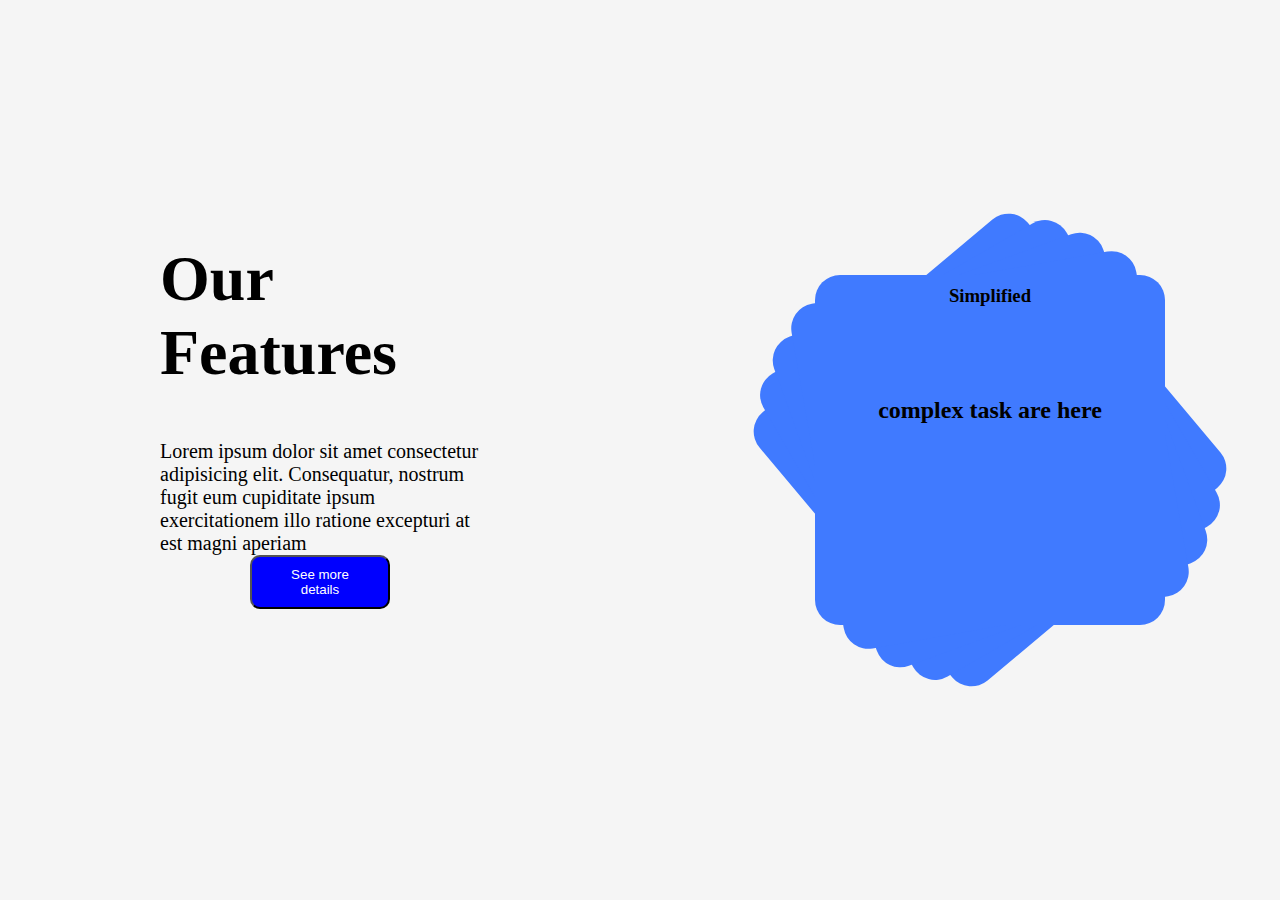
==== Scroll Transition/index.html @ c7361f5f "Add Scroll animation with Js" ====
<!DOCTYPE html>
<html lang="en">
<head>
    <meta charset="UTF-8">
    <meta name="viewport" content="width=device-width, initial-scale=1.0">
    <title>Document</title>
    <link rel="stylesheet" href="style.css">
</head>
<body>
    <div class="stack-area">
        <div class="left">
            <h1>Our Features</h1>
            <p>Lorem ipsum dolor sit amet consectetur adipisicing elit. Consequatur, nostrum fugit eum cupiditate ipsum exercitationem illo ratione excepturi at est magni aperiam </p>
            <button type="button" class="btn">See more details</button>
        </div>
        <div class="right">
            <div class="card">
                <h3>Simplified</h3>
                <h2>complex task are here </h3>
            </div>
            <div class="card">
                <h3>Simplified</h3>
                <h2>complex task are here </h3>
            </div>
            <div class="card">
                <h3>Simplified</h3>
                <h2>complex task are here </h3>
            </div>
            <div class="card">
                <h3>Simplified</h3>
                <h2>complex task are here </h3>
            </div>
            <div class="card">
                <h3>Simplified</h3>
                <h2>complex task are here </h3>
            </div>
        </div>
    </div>
    <script src="script.js"></script>
</body>
</html>
---- Scroll Transition/style.css ----
*{
    margin: 0;
    padding: 0;
    box-sizing: border-box;
}
.stack-area {
    width: 100%;
    height: 100vh;
    background-color: whitesmoke;
    display: flex;
    flex-basis: 50%;
}
.left{
    width: 100%;
    height: 100vh;
    display: flex;
    justify-content: center;
    align-items: center;
    flex-direction: column;
}
.left h1 {
    font-size: 4rem;
    width: 50%;
    transform: translateY(-50px);
}
.left p {
    font-size: 20px;
    width: 50%;
}
.btn{
    width: 22%;
    border-radius: 10px;
    padding: 10px 19px;
    cursor: pointer;
    color: white;
    outline: none;
    position: relative;
    background-color: blue;
    left: 0;
    
}
.right{
    width: 100%;
    height: 100vh;
}
.card {
    width: 350px;
    height: 350px;
    border-radius: 25px;
    background: #407AFF;
    position: absolute;
    top: calc(50% - 175px);
    left: calc(50% + 175px);
}
.card h2 {
    display: flex;
    justify-content: center;
    align-items: center;
    transform: translateY(100px);

}
.card h3 {
    display: flex;
    justify-content: center;
    align-items: center;
    transform: translateY(10px);
    
}
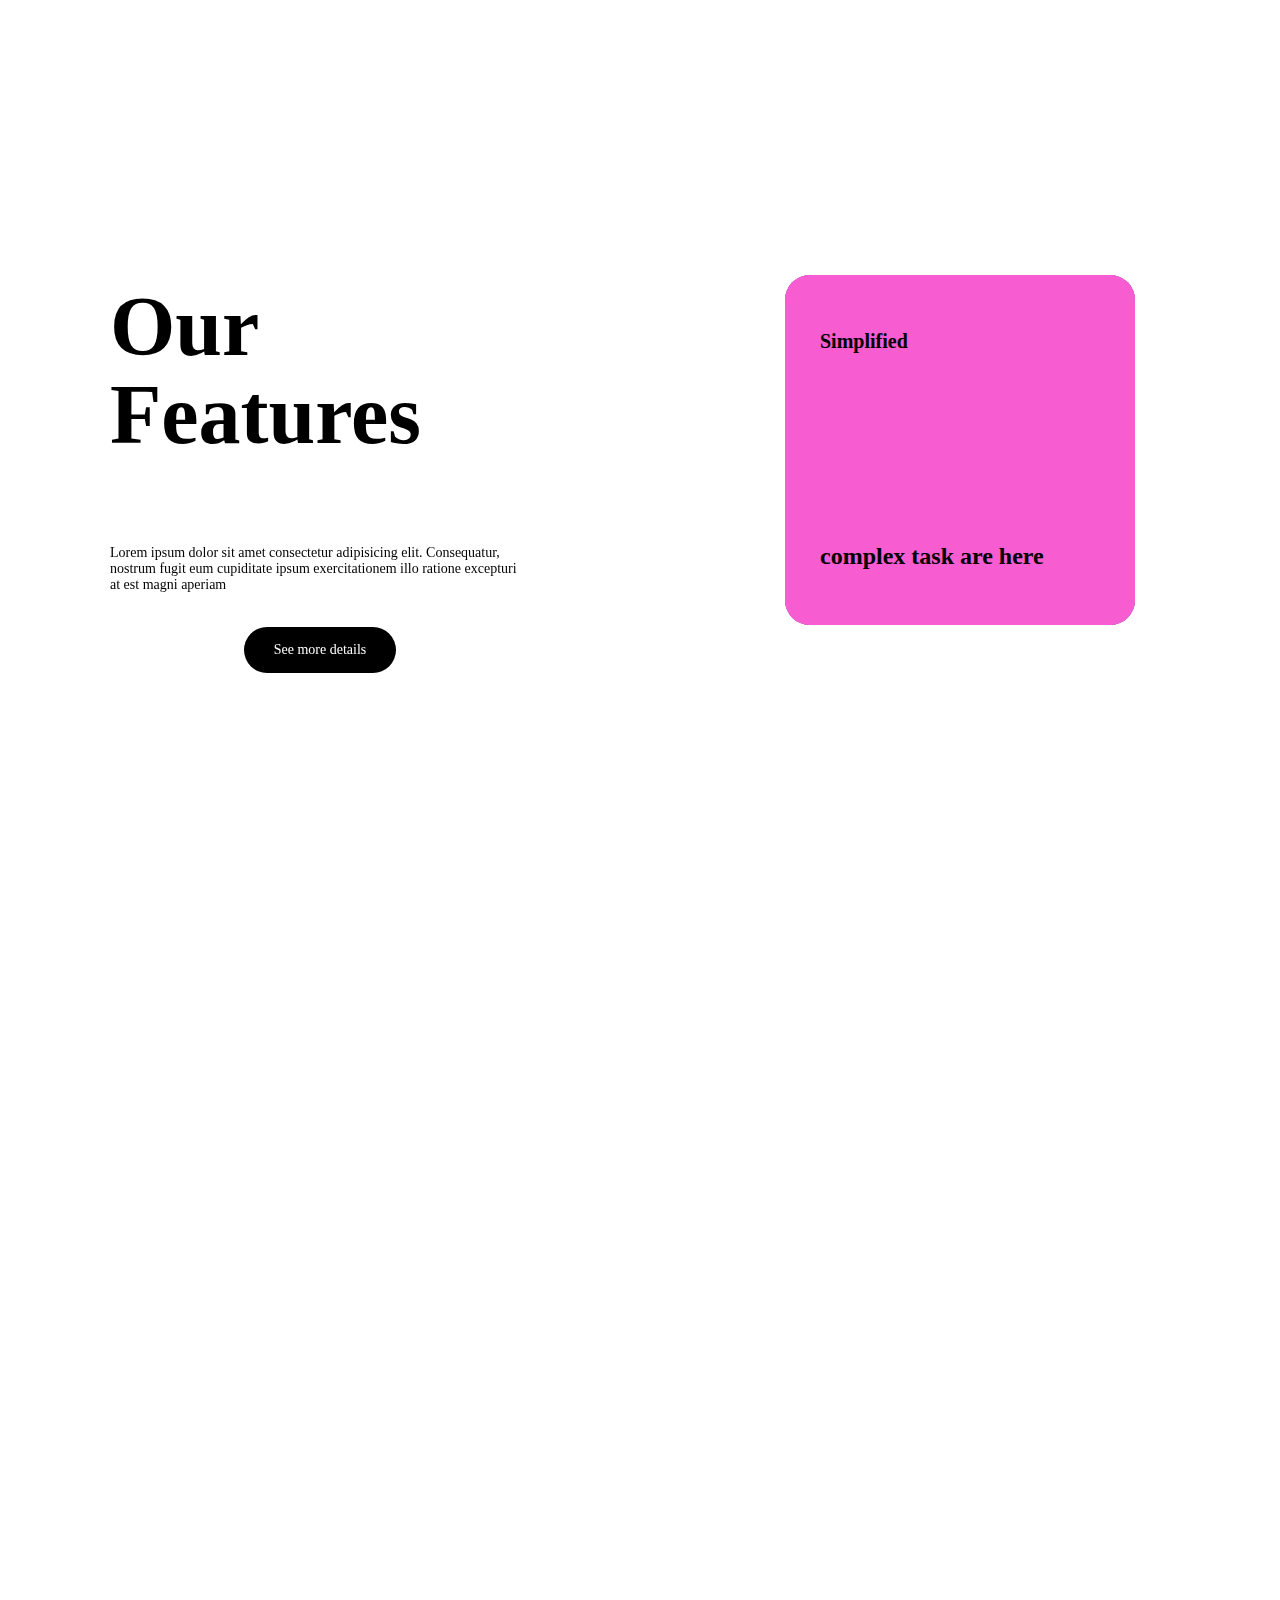
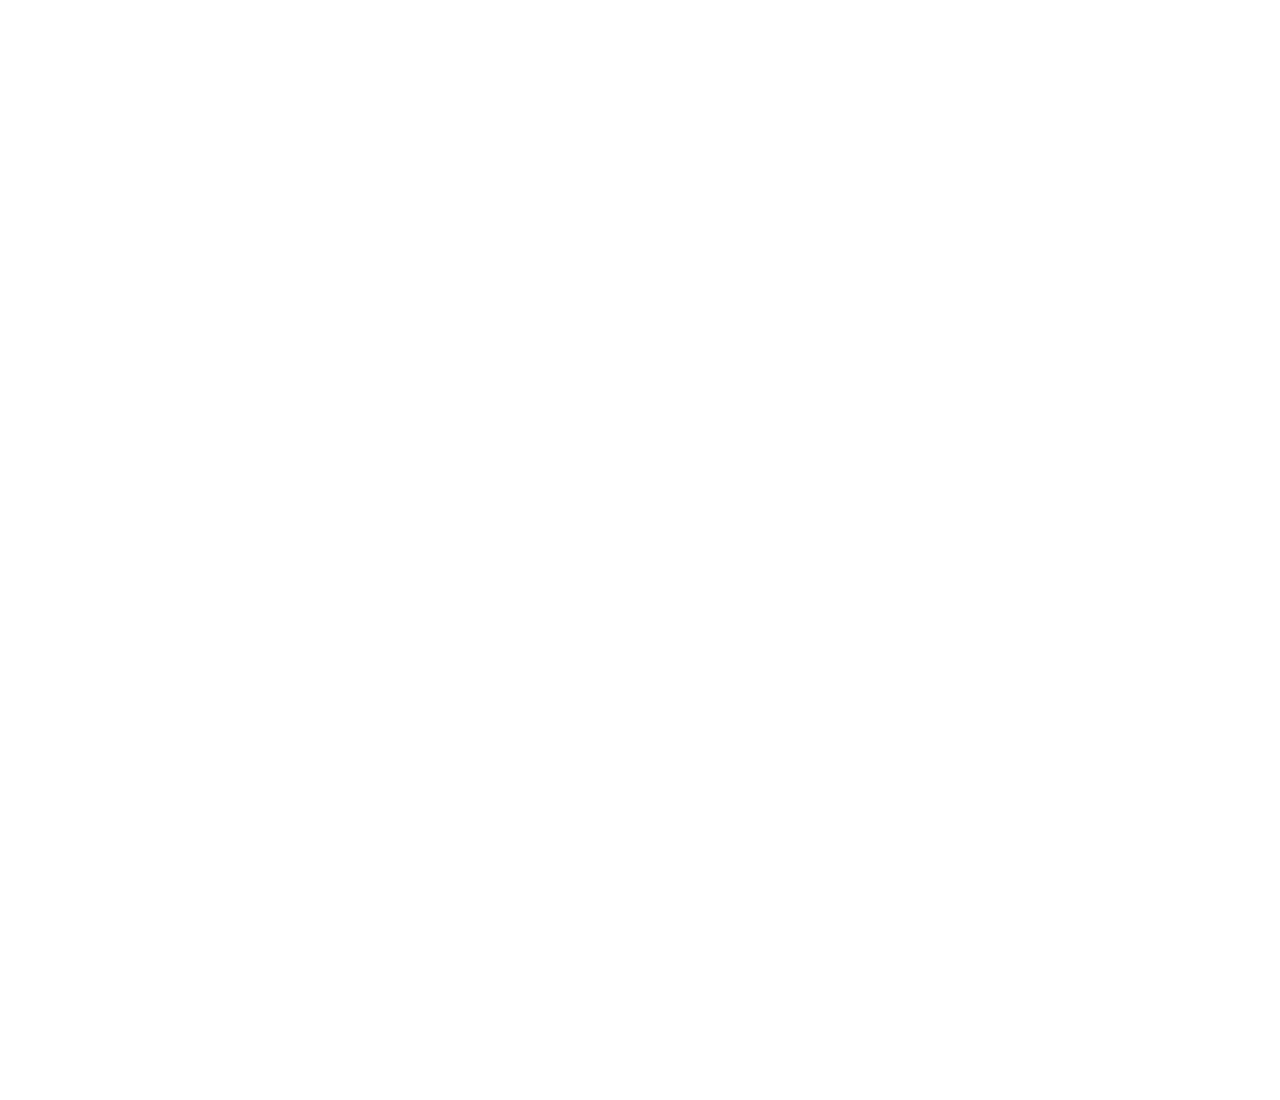
==== commit 422e624d: "Completed Transition with Js" ====
--- a/Scroll Transition/index.html
+++ b/Scroll Transition/index.html
@@ -9,9 +9,9 @@
 <body>
     <div class="stack-area">
         <div class="left">
-            <h1>Our Features</h1>
-            <p>Lorem ipsum dolor sit amet consectetur adipisicing elit. Consequatur, nostrum fugit eum cupiditate ipsum exercitationem illo ratione excepturi at est magni aperiam </p>
-            <button type="button" class="btn">See more details</button>
+            <h1 class="title">Our Features</h1>
+            <p class="sub-title">Lorem ipsum dolor sit amet consectetur adipisicing elit. Consequatur, nostrum fugit eum cupiditate ipsum exercitationem illo ratione excepturi at est magni aperiam </p>
+            <button type="button">See more details</button>
         </div>
         <div class="right">
             <div class="card">
@@ -20,22 +20,18 @@
             </div>
             <div class="card">
                 <h3>Simplified</h3>
-                <h2>complex task are here </h3>
+                <h2>Lorem ipsum dolor sit. </h3>
             </div>
             <div class="card">
                 <h3>Simplified</h3>
-                <h2>complex task are here </h3>
+                <h2>Somethings are heppend </h3>
             </div>
             <div class="card">
-                <h3>Simplified</h3>
-                <h2>complex task are here </h3>
-            </div>
-            <div class="card">
-                <h3>Simplified</h3>
-                <h2>complex task are here </h3>
+                <h3 class="sub">Simplified</h3>
+                <h2 class="conten">complex task are here </h3>
             </div>
         </div>
     </div>
     <script src="script.js"></script>
 </body>
-</html>+</html>
--- a/Scroll Transition/style.css
+++ b/Scroll Transition/style.css
@@ -1,68 +1,109 @@
-*{
+body {
+    width: 100%;
+    height: fit-content;
     margin: 0;
     padding: 0;
-    box-sizing: border-box;
-}
+  }
 .stack-area {
     width: 100%;
+    height: 300vh;
+    position: relative;
+    background: white;
+    display: flex;
+}
+.left {
     height: 100vh;
-    background-color: whitesmoke;
+    flex-basis: 50%;
+    position: sticky;
+    top: 0;
+    left: 0;
+}
+.right {
+    height: 100vh;
+    flex-basis: 50%;
+    position: sticky;
+    top: 0;
+}
+  /*Styling for the left elements content starts here...*/
+.left {
     display: flex;
-    flex-basis: 50%;
-}
-.left{
-    width: 100%;
-    height: 100vh;
-    display: flex;
+    align-items: center;
     justify-content: center;
+    box-sizing: border-box;
     align-items: center;
     flex-direction: column;
 }
-.left h1 {
-    font-size: 4rem;
-    width: 50%;
-    transform: translateY(-50px);
+.title {
+    width: 420px;
+    font-size: 84px;
+    font-family: poppins;
+    font-weight: 700;
+    line-height: 88px;
 }
-.left p {
-    font-size: 20px;
-    width: 50%;
+.sub-title {
+    width: 420px;
+    font-family: poppins;
+    font-size: 14px;
+    margin-top: 30px;
 }
-.btn{
-    width: 22%;
-    border-radius: 10px;
-    padding: 10px 19px;
+button {
+    font-family: poppins;
+    font-size: 14px;
+    padding: 15px 30px;
+    background: black;
+    color: white;
+    border-radius: 8mm;
+    border: none;
+    outline: none;
     cursor: pointer;
-    color: white;
-    outline: none;
-    position: relative;
-    background-color: blue;
-    left: 0;
-    
+    margin-top: 20px;
 }
-.right{
-    width: 100%;
-    height: 100vh;
-}
+  /*Styling for the left elements content ends here...*/
+
 .card {
     width: 350px;
     height: 350px;
     border-radius: 25px;
-    background: #407AFF;
+    margin-bottom: 10px;
     position: absolute;
     top: calc(50% - 175px);
-    left: calc(50% + 175px);
+    left: calc(50% - 175px);
+    transition: 0.5s ease-in-out;
 }
-.card h2 {
+.card:nth-child(1) {
+    background: rgb(64, 122, 255);
+}
+.card:nth-child(2) {
+    background: rgb(221, 62, 88);
+}
+.card:nth-child(3) {
+    background: rgb(186, 113, 245);
+}
+.card:nth-child(4) {
+    background: rgb(247, 92, 208);
+}
+
+  /*Styling for the card content starts here...*/
+.card {
+    box-sizing: border-box;
+    padding: 35px;
     display: flex;
-    justify-content: center;
-    align-items: center;
-    transform: translateY(100px);
+    justify-content: space-between;
+    flex-direction: column;
+}
+.sub {
+    font-family: poppins;
+    font-size: 20px;
+    font-weight: 700;
+}
+.content {
+    font-family: poppins;
+    font-size: 44px;
+    font-weight: 700;
+    line-height: 54px;
+}
+  /*Styling for the card content ends here...*/
 
-}
-.card h3 {
-    display: flex;
-    justify-content: center;
-    align-items: center;
-    transform: translateY(10px);
-    
-}+.away {
+    transform-origin: bottom left;
+  }